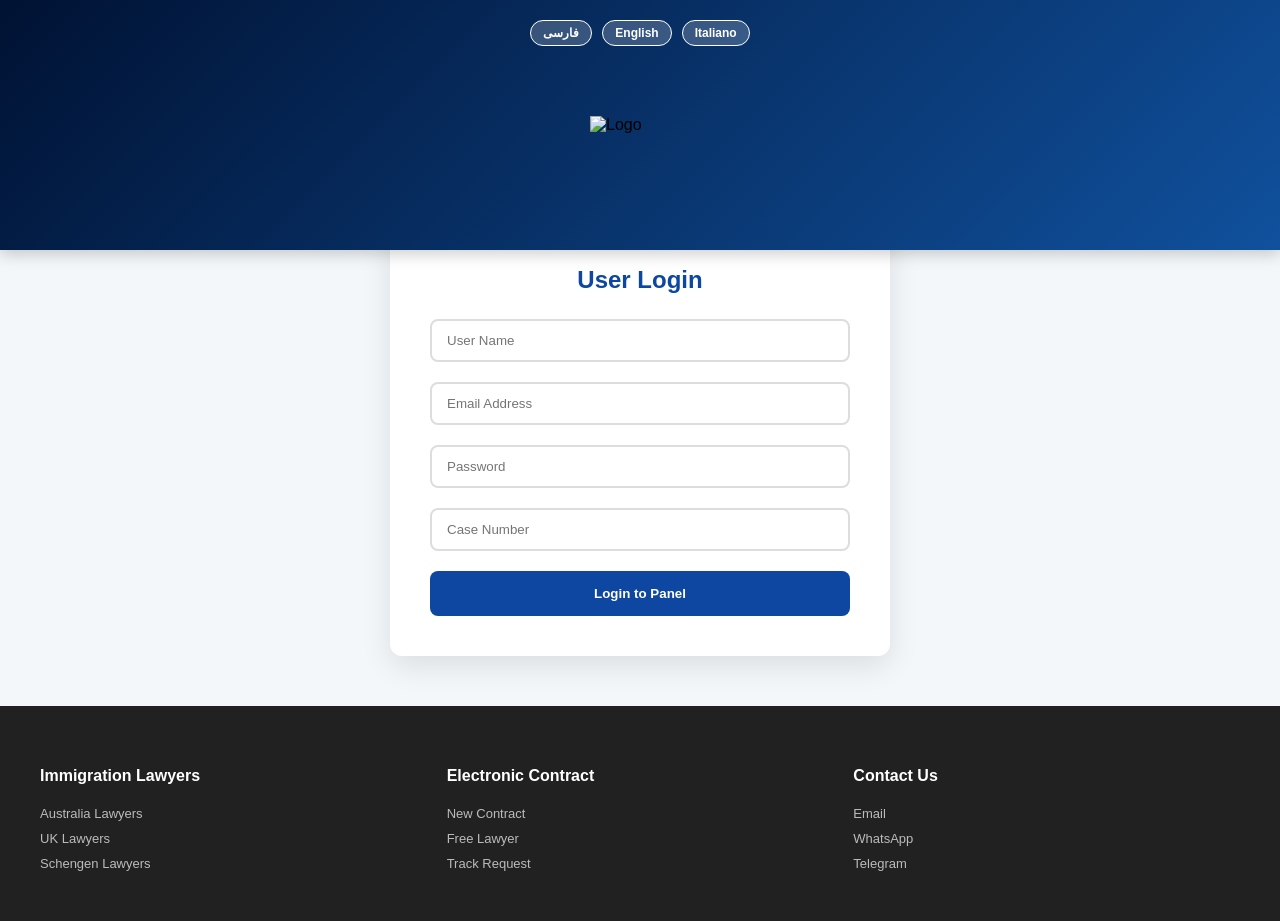
==== index.html @ 3d42e1a6 "Add files via upload" ====
<!DOCTYPE html>
<html dir="ltr" lang="en">
<head>
    <meta charset="UTF-8">
    <meta name="viewport" content="width=device-width, initial-scale=1.0">
    <title id="txt_title">Official Immigration Panel</title>
    <link rel="stylesheet" href="style.css">
</head>
<body>

<header>
    <div class="lang-switcher">
        <button onclick="changeLanguage('fa')">فارسی</button>
        <button onclick="changeLanguage('en')">English</button>
        <button onclick="changeLanguage('it')">Italiano</button>
    </div>
    <img src="logo.png" class="logo" alt="Logo">
</header>

<div id="loading">
    <img src="https://i.gifer.com/ZZ5H.gif" width="50" alt="Loading">
</div>

<div class="login-container">
    <h2 id="txt_login_header">User Login</h2>
    
    <div class="field-group">
        <input type="text" id="userName" placeholder="User Name">
        <div id="err_userName" class="error-msg">❌ User not found</div>
    </div>

    <div class="field-group">
        <input type="email" id="email" placeholder="Email Address">
        <div id="err_email" class="error-msg">❌ Email does not match</div>
    </div>

    <div class="field-group">
        <input type="password" id="password" placeholder="Password">
        <div id="err_password" class="error-msg">❌ Incorrect password</div>
    </div>

    <div class="field-group">
        <input type="text" id="caseNumber" placeholder="Case Number">
        <div id="err_caseNumber" class="error-msg">❌ Invalid case number</div>
    </div>

    <button id="loginBtn">Login to Panel</button>
</div>

<footer id="main-footer">
    <div class="footer-sec">
        <h4 id="txt_footer_1_h">Immigration Lawyers</h4>
        <a href="#" id="txt_footer_1_a1">Australia Lawyers</a>
        <a href="#" id="txt_footer_1_a2">UK Lawyers</a>
        <a href="#" id="txt_footer_1_a3">Schengen Lawyers</a>
    </div>
    <div class="footer-sec">
        <h4 id="txt_footer_2_h">Electronic Contract</h4>
        <a href="#" id="txt_footer_2_a1">Create New Contract</a>
        <a href="#" id="txt_footer_2_a2">Get Free Lawyer</a>
        <a href="#" id="txt_footer_2_a3">Track Request</a>
    </div>
    <div class="footer-sec">
        <h4 id="txt_footer_3_h">Contact Us</h4>
        <a href="#" id="txt_footer_3_a1">Email Address</a>
        <a href="#" id="txt_footer_3_a2">WhatsApp</a>
        <a href="#" id="txt_footer_3_a3">Telegram</a>
    </div>
</footer>

<script src="script.js"></script>
</body>
</html>
---- style.css ----
:root {
    --primary: #0d47a1;
    --success: #2e7d32;
    --error: #c62828;
    --bg: #f4f7f9;
}

body {
    font-family: 'Segoe UI', Tahoma, sans-serif;
    margin: 0;
    background-color: var(--bg);
}

header {
    height: 250px;
    background: linear-gradient(-45deg, #0d47a1, #1a237e, #1565c0, #001233);
    background-size: 400% 400%;
    animation: gradientBg 15s ease infinite;
    display: flex;
    flex-direction: column;
    justify-content: center;
    align-items: center;
    box-shadow: 0 4px 15px rgba(0,0,0,0.2);
    position: relative;
}

.lang-switcher {
    position: absolute;
    top: 20px;
    display: flex;
    gap: 10px;
}

.lang-switcher button {
    background: rgba(255,255,255,0.2);
    border: 1px solid white;
    color: white;
    padding: 5px 12px;
    border-radius: 20px;
    cursor: pointer;
    font-size: 12px;
    width: auto;
}

.lang-switcher button:hover {
    background: white;
    color: var(--primary);
}

@keyframes gradientBg {
    0% { background-position: 0% 50%; }
    50% { background-position: 100% 50%; }
    100% { background-position: 0% 50%; }
}

.logo {
    width: 100px;
    animation: rotateLogo 40s linear infinite;
}

@keyframes rotateLogo {
    from { transform: rotate(0deg); }
    to { transform: rotate(360deg); }
}

.login-container {
    max-width: 420px;
    margin: -50px auto 50px;
    background: white;
    padding: 40px;
    border-radius: 12px;
    box-shadow: 0 10px 30px rgba(0,0,0,0.1);
    border-top: 6px solid var(--primary);
}

h2 { text-align: center; color: var(--primary); margin-bottom: 25px; }

.field-group { margin-bottom: 20px; position: relative; }

input {
    width: 100%;
    padding: 12px 15px;
    border: 2px solid #ddd;
    border-radius: 8px;
    box-sizing: border-box;
    transition: 0.3s;
}

input:focus { border-color: var(--primary); outline: none; }

.invalid { border-color: var(--error) !important; background-color: #ffebee; }

.error-msg { color: var(--error); font-size: 11px; display: none; margin-top: 5px; text-align: inherit; }

button {
    width: 100%;
    padding: 15px;
    background: var(--primary);
    color: white;
    border: none;
    border-radius: 8px;
    font-weight: bold;
    cursor: pointer;
}

footer {
    background: #212121;
    color: white;
    padding: 40px;
    display: grid;
    grid-template-columns: repeat(auto-fit, minmax(200px, 1fr));
    gap: 20px;
}

.footer-sec a { color: #bbb; text-decoration: none; display: block; margin: 10px 0; font-size: 13px; }

#loading {
    display: none;
    position: fixed;
    top: 50%; left: 50%;
    transform: translate(-50%, -50%);
    z-index: 1000;
}
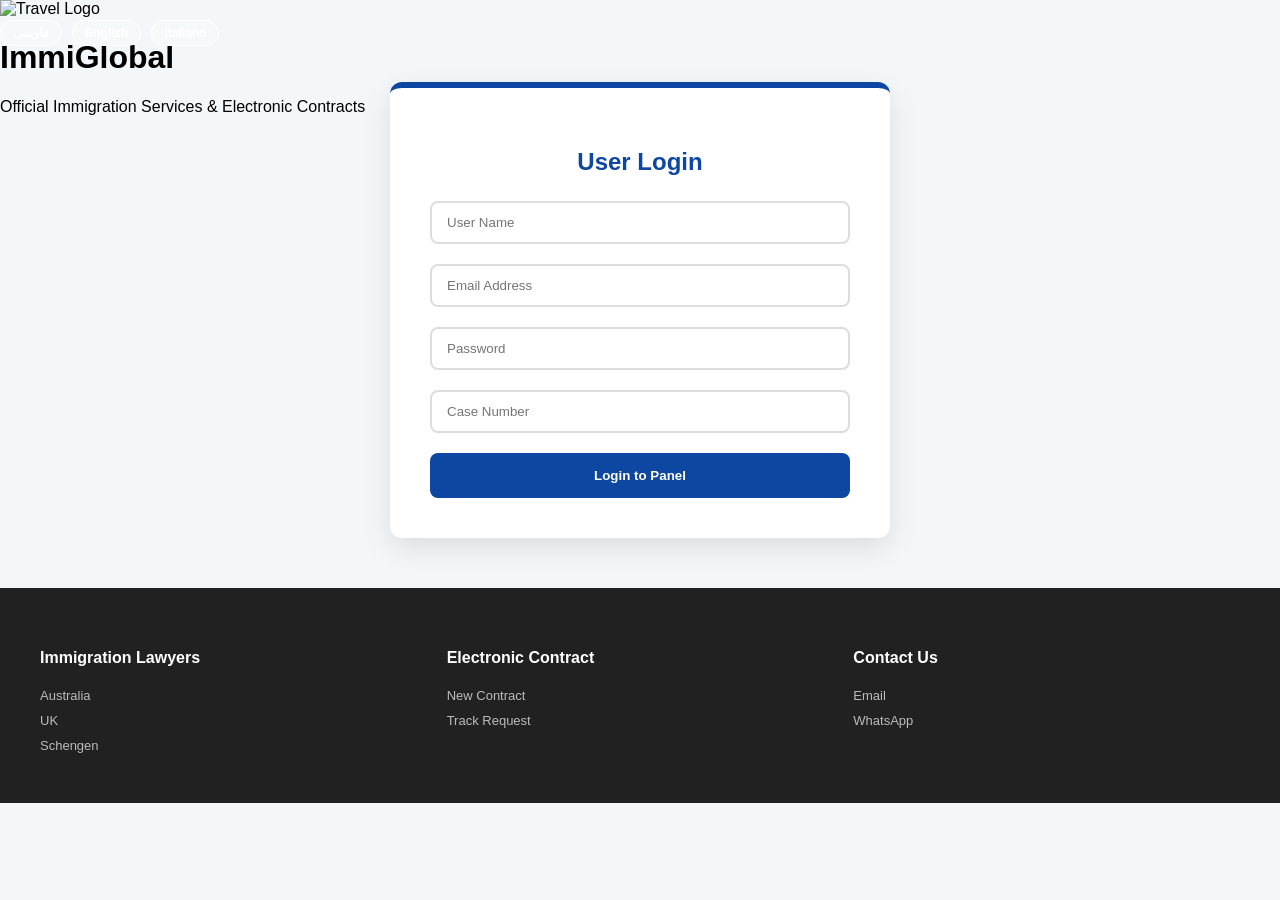
==== commit 8036db9c: "Update index.html" ====
--- a/index.html
+++ b/index.html
@@ -4,70 +4,81 @@
     <meta charset="UTF-8">
     <meta name="viewport" content="width=device-width, initial-scale=1.0">
     <title id="txt_title">Official Immigration Panel</title>
+    <link rel="icon" type="image/png" href="https://cdn-icons-png.flaticon.com/512/826/826070.png">
     <link rel="stylesheet" href="style.css">
 </head>
 <body>
 
-<header>
-    <div class="lang-switcher">
-        <button onclick="changeLanguage('fa')">فارسی</button>
-        <button onclick="changeLanguage('en')">English</button>
-        <button onclick="changeLanguage('it')">Italiano</button>
+<div class="main-wrapper">
+    <div class="visual-section">
+        <div class="header-slider">
+            <div class="slide active" style="background-image: url('https://images.unsplash.com/photo-1526253038957-bce54e05968e?q=80&w=1470&auto=format&fit=crop')"></div>
+            <div class="slide" style="background-image: url('https://images.unsplash.com/photo-1436491865332-7a61a109c0f2?q=80&w=1470&auto=format&fit=crop')"></div>
+            <div class="slide" style="background-image: url('https://images.unsplash.com/photo-1569091791842-7cfb64e04797?q=80&w=1470&auto=format&fit=crop')"></div>
+            <div class="slide" style="background-image: url('https://images.unsplash.com/photo-1540339832862-47452993293e?q=80&w=1374&auto=format&fit=crop')"></div>
+            <div class="slide" style="background-image: url('https://images.unsplash.com/photo-1517486808906-6ca8b3f04846?q=80&w=1498&auto=format&fit=crop')"></div>
+        </div>
+        <div class="overlay-content">
+            <img src="https://cdn-icons-png.flaticon.com/512/984/984233.png" class="logo" alt="Travel Logo">
+            <h1 class="logo-text">ImmiGlobal</h1>
+            <p>Official Immigration Services & Electronic Contracts</p>
+        </div>
     </div>
-    <img src="logo.png" class="logo" alt="Logo">
-</header>
+
+    <div class="form-section">
+        <div class="lang-switcher">
+            <button onclick="changeLanguage('fa')">فارسی</button>
+            <button onclick="changeLanguage('en')">English</button>
+            <button onclick="changeLanguage('it')">Italiano</button>
+        </div>
+
+        <div class="login-container">
+            <h2 id="txt_login_header">User Login</h2>
+            
+            <div class="field-group">
+                <input type="text" id="userName" placeholder="User Name">
+                <div id="err_userName" class="error-msg">❌ User not found</div>
+            </div>
+
+            <div class="field-group">
+                <input type="email" id="email" placeholder="Email Address">
+                <div id="err_email" class="error-msg">❌ Email mismatch</div>
+            </div>
+
+            <div class="field-group">
+                <input type="password" id="password" placeholder="Password">
+                <div id="err_password" class="error-msg">❌ Incorrect password</div>
+            </div>
+
+            <div class="field-group">
+                <input type="text" id="caseNumber" placeholder="Case Number">
+                <div id="err_caseNumber" class="error-msg">❌ Invalid case number</div>
+            </div>
+
+            <button id="loginBtn">Login to Panel</button>
+        </div>
+    </div>
+</div>
 
 <div id="loading">
     <img src="https://i.gifer.com/ZZ5H.gif" width="50" alt="Loading">
 </div>
 
-<div class="login-container">
-    <h2 id="txt_login_header">User Login</h2>
-    
-    <div class="field-group">
-        <input type="text" id="userName" placeholder="User Name">
-        <div id="err_userName" class="error-msg">❌ User not found</div>
-    </div>
-
-    <div class="field-group">
-        <input type="email" id="email" placeholder="Email Address">
-        <div id="err_email" class="error-msg">❌ Email does not match</div>
-    </div>
-
-    <div class="field-group">
-        <input type="password" id="password" placeholder="Password">
-        <div id="err_password" class="error-msg">❌ Incorrect password</div>
-    </div>
-
-    <div class="field-group">
-        <input type="text" id="caseNumber" placeholder="Case Number">
-        <div id="err_caseNumber" class="error-msg">❌ Invalid case number</div>
-    </div>
-
-    <button id="loginBtn">Login to Panel</button>
-</div>
-
 <footer id="main-footer">
     <div class="footer-sec">
         <h4 id="txt_footer_1_h">Immigration Lawyers</h4>
-        <a href="#" id="txt_footer_1_a1">Australia Lawyers</a>
-        <a href="#" id="txt_footer_1_a2">UK Lawyers</a>
-        <a href="#" id="txt_footer_1_a3">Schengen Lawyers</a>
+        <a href="#">Australia</a> <a href="#">UK</a> <a href="#">Schengen</a>
     </div>
     <div class="footer-sec">
         <h4 id="txt_footer_2_h">Electronic Contract</h4>
-        <a href="#" id="txt_footer_2_a1">Create New Contract</a>
-        <a href="#" id="txt_footer_2_a2">Get Free Lawyer</a>
-        <a href="#" id="txt_footer_2_a3">Track Request</a>
+        <a href="#">New Contract</a> <a href="#">Track Request</a>
     </div>
     <div class="footer-sec">
         <h4 id="txt_footer_3_h">Contact Us</h4>
-        <a href="#" id="txt_footer_3_a1">Email Address</a>
-        <a href="#" id="txt_footer_3_a2">WhatsApp</a>
-        <a href="#" id="txt_footer_3_a3">Telegram</a>
+        <a href="#">Email</a> <a href="#">WhatsApp</a>
     </div>
 </footer>
 
 <script src="script.js"></script>
 </body>
-</html>+</html>
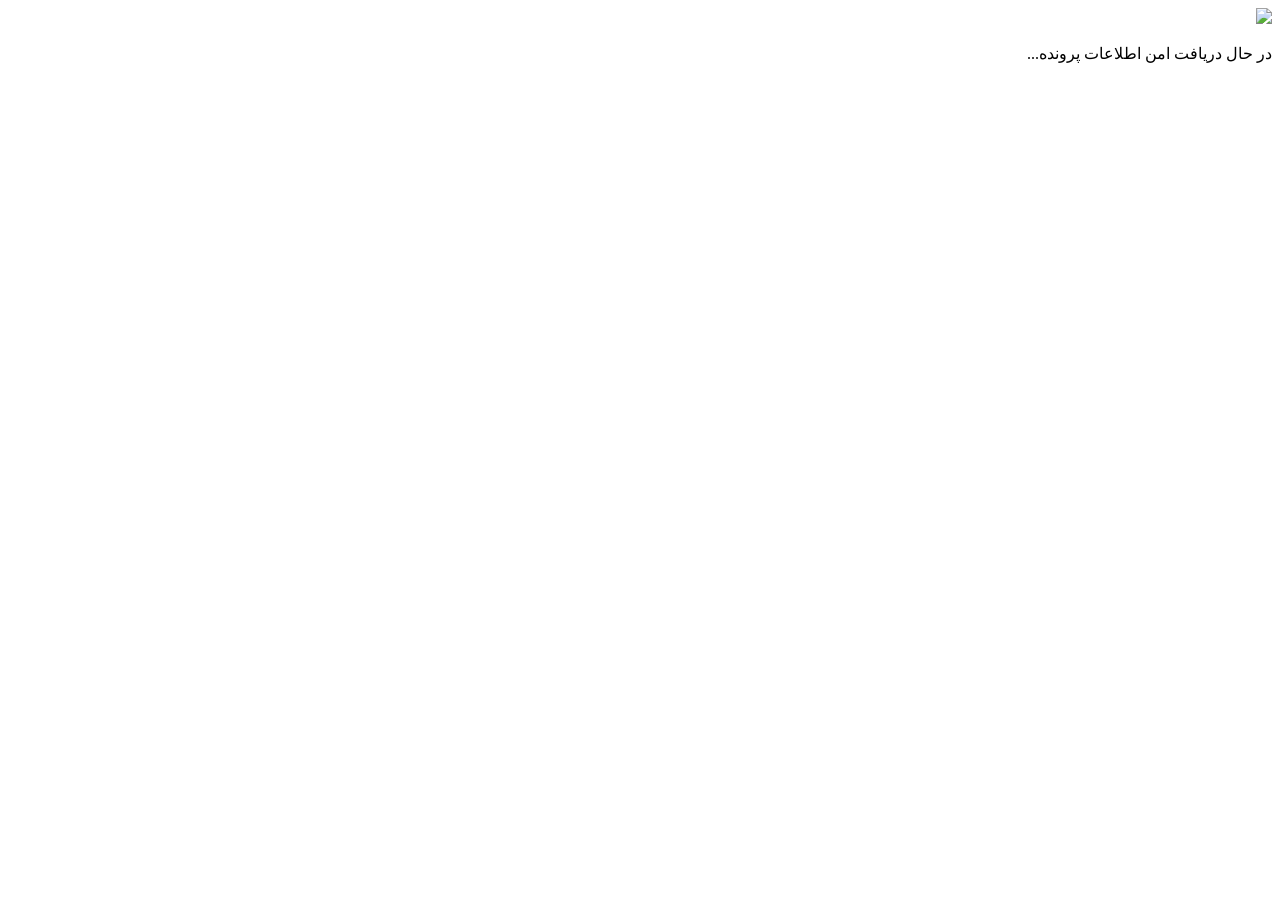
==== commit 0693d2e2: "Update index.html" ====
--- a/index.html
+++ b/index.html
@@ -1,84 +1,119 @@
 <!DOCTYPE html>
-<html dir="ltr" lang="en">
+<html dir="rtl" lang="fa">
 <head>
     <meta charset="UTF-8">
     <meta name="viewport" content="width=device-width, initial-scale=1.0">
-    <title id="txt_title">Official Immigration Panel</title>
-    <link rel="icon" type="image/png" href="https://cdn-icons-png.flaticon.com/512/826/826070.png">
-    <link rel="stylesheet" href="style.css">
+    <title>Dashboard | VORG GLOBAL</title>
+    <link rel="stylesheet" href="panel-style.css">
 </head>
 <body>
-
-<div class="main-wrapper">
-    <div class="visual-section">
-        <div class="header-slider">
-            <div class="slide active" style="background-image: url('https://images.unsplash.com/photo-1526253038957-bce54e05968e?q=80&w=1470&auto=format&fit=crop')"></div>
-            <div class="slide" style="background-image: url('https://images.unsplash.com/photo-1436491865332-7a61a109c0f2?q=80&w=1470&auto=format&fit=crop')"></div>
-            <div class="slide" style="background-image: url('https://images.unsplash.com/photo-1569091791842-7cfb64e04797?q=80&w=1470&auto=format&fit=crop')"></div>
-            <div class="slide" style="background-image: url('https://images.unsplash.com/photo-1540339832862-47452993293e?q=80&w=1374&auto=format&fit=crop')"></div>
-            <div class="slide" style="background-image: url('https://images.unsplash.com/photo-1517486808906-6ca8b3f04846?q=80&w=1498&auto=format&fit=crop')"></div>
-        </div>
-        <div class="overlay-content">
-            <img src="https://cdn-icons-png.flaticon.com/512/984/984233.png" class="logo" alt="Travel Logo">
-            <h1 class="logo-text">ImmiGlobal</h1>
-            <p>Official Immigration Services & Electronic Contracts</p>
-        </div>
+    <div id="loadingOverlay">
+        <img src="https://i.gifer.com/ZZ5H.gif" width="60">
+        <p>در حال دریافت امن اطلاعات پرونده...</p>
     </div>
 
-    <div class="form-section">
-        <div class="lang-switcher">
-            <button onclick="changeLanguage('fa')">فارسی</button>
-            <button onclick="changeLanguage('en')">English</button>
-            <button onclick="changeLanguage('it')">Italiano</button>
-        </div>
+    <div class="panel-layout" id="panelUI" style="display:none;">
+        <aside class="sidebar">
+            <div class="brand">
+                <img src="https://cdn-icons-png.flaticon.com/512/984/984233.png" class="airplane-icon">
+                <h2>VORG PANEL</h2>
+            </div>
+            <div class="user-info">
+                <p id="userNameDisplay">...</p>
+                <span id="caseIdDisplay">...</span>
+            </div>
+            <button onclick="logout()" class="btn-logout">خروج از سیستم</button>
+        </aside>
 
-        <div class="login-container">
-            <h2 id="txt_login_header">User Login</h2>
-            
-            <div class="field-group">
-                <input type="text" id="userName" placeholder="User Name">
-                <div id="err_userName" class="error-msg">❌ User not found</div>
+        <main class="main-content">
+            <header class="content-header">
+                <h1>پنل رسمی مدیریت کیس</h1>
+            </header>
+
+            <div class="grid-container">
+                <section class="info-card">
+                    <h3>👤 مشخصات فردی متقاضی</h3>
+                    <div id="personalData" class="data-list"></div>
+                </section>
+
+                <section class="info-card">
+                    <h3>⚖️ وضعیت پرونده و وکیل</h3>
+                    <div id="legalData" class="data-list"></div>
+                </section>
+
+                <section class="info-card full-width">
+                    <h3>📂 اسناد و مدارک آنلاین (Google Drive)</h3>
+                    <div id="docsContainer" class="docs-grid"></div>
+                </section>
             </div>
+        </main>
+    </div>
 
-            <div class="field-group">
-                <input type="email" id="email" placeholder="Email Address">
-                <div id="err_email" class="error-msg">❌ Email mismatch</div>
-            </div>
+    <script>
+        const API_URL = "لینک_اسکریپت_شما"; // آدرس نهایی اسکریپت گوگل را اینجا بگذارید
 
-            <div class="field-group">
-                <input type="password" id="password" placeholder="Password">
-                <div id="err_password" class="error-msg">❌ Incorrect password</div>
-            </div>
+        window.onload = function() {
+            const caseNum = localStorage.getItem('userCaseNumber');
+            if (!caseNum) { window.location.href = "index.html"; return; }
 
-            <div class="field-group">
-                <input type="text" id="caseNumber" placeholder="Case Number">
-                <div id="err_caseNumber" class="error-msg">❌ Invalid case number</div>
-            </div>
+            fetch(`${API_URL}?action=getPanelData&caseNumber=${caseNum}`)
+                .then(res => res.json())
+                .then(data => {
+                    document.getElementById('loadingOverlay').style.display = 'none';
+                    if (data.success) {
+                        document.getElementById('panelUI').style.display = 'flex';
+                        populateData(data);
+                    } else {
+                        alert("دسترسی غیرمجاز!");
+                        logout();
+                    }
+                })
+                .catch(() => alert("خطا در ارتباط با سرور دیتابیس"));
+        };
 
-            <button id="loginBtn">Login to Panel</button>
-        </div>
-    </div>
-</div>
+        function populateData(data) {
+            const p = data.personal;
+            const d = data.docs;
 
-<div id="loading">
-    <img src="https://i.gifer.com/ZZ5H.gif" width="50" alt="Loading">
-</div>
+            document.getElementById('userNameDisplay').innerText = p[0] + " " + p[1];
+            document.getElementById('caseIdDisplay').innerText = "ID: " + p[20];
 
-<footer id="main-footer">
-    <div class="footer-sec">
-        <h4 id="txt_footer_1_h">Immigration Lawyers</h4>
-        <a href="#">Australia</a> <a href="#">UK</a> <a href="#">Schengen</a>
-    </div>
-    <div class="footer-sec">
-        <h4 id="txt_footer_2_h">Electronic Contract</h4>
-        <a href="#">New Contract</a> <a href="#">Track Request</a>
-    </div>
-    <div class="footer-sec">
-        <h4 id="txt_footer_3_h">Contact Us</h4>
-        <a href="#">Email</a> <a href="#">WhatsApp</a>
-    </div>
-</footer>
+            // مشخصات فردی (A-K)
+            document.getElementById('personalData').innerHTML = `
+                <div class="row"><span>نام:</span> <strong>${p[0]}</strong></div>
+                <div class="row"><span>تخلص:</span> <strong>${p[1]}</strong></div>
+                <div class="row"><span>نام پدر:</span> <strong>${p[2]}</strong></div>
+                <div class="row"><span>نمبر تذکره:</span> <strong>${p[8]}</strong></div>
+                <div class="row"><span>ملیت:</span> <strong>${p[4]}</strong></div>
+            `;
 
-<script src="script.js"></script>
+            // وضعیت حقوقی (Q-W)
+            document.getElementById('legalData').innerHTML = `
+                <div class="row"><span>کشور مقصد:</span> <strong>${p[17]}</strong></div>
+                <div class="row"><span>وکیل مسئول:</span> <strong>${p[22]}</strong></div>
+                <div class="row"><span>سریال پیگیری:</span> <strong style="color:blue">${p[20]}</strong></div>
+                <div class="row"><span>وضعیت پرداخت:</span> <strong class="badge">${p[21]}</strong></div>
+            `;
+
+            // مدارک Docpic (لینک‌ها)
+            const labels = ["تصویر شخصی", "اپلیکیشن فورم", "قبولی IOM", "قبولی UN", "مصاحبه", "رسید پرداخت", "مدارک وظیفه", "وزارت خارجه", "کیس ورکر", "نامه HR", "توصیه نامه", "قرارداد وکالت", "مشخصات وکیل", "حمایت ویزا", "خطر جانی", "شاهدان", "همکاری", "تصویر ۱", "تصویر ۲", "فامیل"];
+            let html = "";
+            for(let i=0; i<labels.length; i++) {
+                if(d[i] && d[i].toString().includes("http")) {
+                    html += `
+                        <a href="${d[i]}" target="_blank" class="doc-item">
+                            <div class="doc-icon">📂</div>
+                            <div class="doc-name">${labels[i]}</div>
+                        </a>`;
+                }
+            }
+            document.getElementById('docsContainer').innerHTML = html || "<p>مدرکی آپلود نشده است.</p>";
+        }
+
+        function logout() {
+            localStorage.clear();
+            window.location.href = "index.html";
+        }
+    </script>
 </body>
 </html>
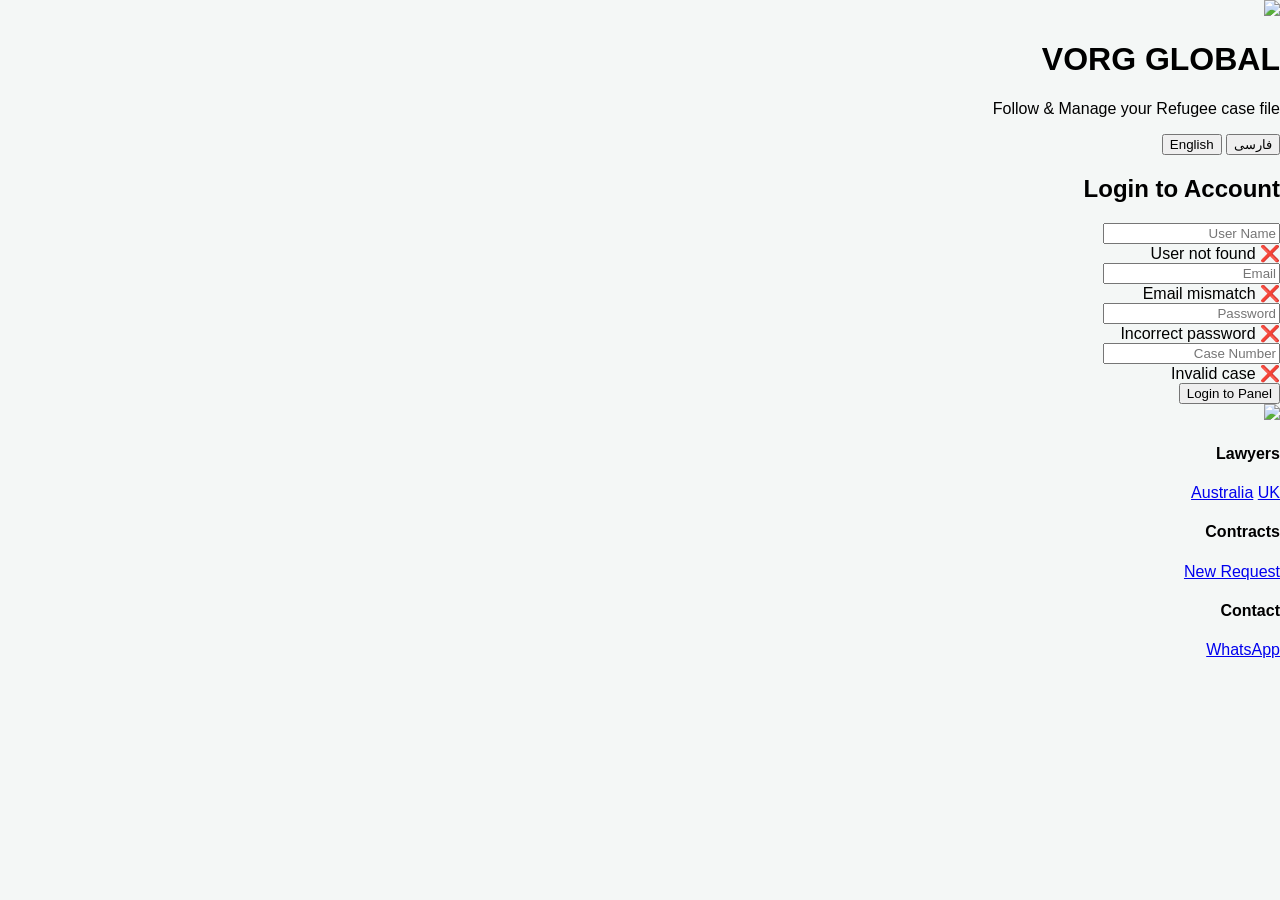
==== commit d67fb751: "Update index.html" ====
--- a/index.html
+++ b/index.html
@@ -1,119 +1,120 @@
 <!DOCTYPE html>
-<html dir="rtl" lang="fa">
+<html dir="ltr" lang="en">
 <head>
     <meta charset="UTF-8">
     <meta name="viewport" content="width=device-width, initial-scale=1.0">
-    <title>Dashboard | VORG GLOBAL</title>
-    <link rel="stylesheet" href="panel-style.css">
+    <title id="txt_title">VORG GLOBAL</title>
+    <link rel="stylesheet" href="style.css">
 </head>
 <body>
-    <div id="loadingOverlay">
-        <img src="https://i.gifer.com/ZZ5H.gif" width="60">
-        <p>در حال دریافت امن اطلاعات پرونده...</p>
+
+<div class="main-wrapper">
+    <div class="visual-section">
+        <div class="header-slider">
+            <div class="slide active" style="background-image: url('https://images.unsplash.com/photo-1526253038957-bce54e05968e?q=80&w=1470&auto=format&fit=crop')"></div>
+            <div class="slide" style="background-image: url('https://images.unsplash.com/photo-1436491865332-7a61a109c0f2?q=80&w=1470&auto=format&fit=crop')"></div>
+        </div>
+        <div class="overlay-content">
+            <img src="https://cdn-icons-png.flaticon.com/512/984/984233.png" class="logo">
+            <h1 class="logo-text">VORG GLOBAL</h1>
+            <p>Follow & Manage your Refugee case file</p>
+        </div>
     </div>
 
-    <div class="panel-layout" id="panelUI" style="display:none;">
-        <aside class="sidebar">
-            <div class="brand">
-                <img src="https://cdn-icons-png.flaticon.com/512/984/984233.png" class="airplane-icon">
-                <h2>VORG PANEL</h2>
+    <div class="form-section">
+        <div class="lang-switcher">
+            <button onclick="changeLanguage('fa')">فارسی</button>
+            <button onclick="changeLanguage('en')">English</button>
+        </div>
+
+        <div class="login-container">
+            <h2 id="txt_login_header">Login to Account</h2>
+            
+            <div class="field-group">
+                <input type="text" id="userName" placeholder="User Name">
+                <div id="err_userName" class="error-msg">❌ User not found</div>
             </div>
-            <div class="user-info">
-                <p id="userNameDisplay">...</p>
-                <span id="caseIdDisplay">...</span>
+            <div class="field-group">
+                <input type="email" id="email" placeholder="Email">
+                <div id="err_email" class="error-msg">❌ Email mismatch</div>
             </div>
-            <button onclick="logout()" class="btn-logout">خروج از سیستم</button>
-        </aside>
+            <div class="field-group">
+                <input type="password" id="password" placeholder="Password">
+                <div id="err_password" class="error-msg">❌ Incorrect password</div>
+            </div>
+            <div class="field-group">
+                <input type="text" id="caseNumber" placeholder="Case Number">
+                <div id="err_caseNumber" class="error-msg">❌ Invalid case</div>
+            </div>
 
-        <main class="main-content">
-            <header class="content-header">
-                <h1>پنل رسمی مدیریت کیس</h1>
-            </header>
+            <button id="loginBtn">Login to Panel</button>
+        </div>
+    </div>
+</div>
 
-            <div class="grid-container">
-                <section class="info-card">
-                    <h3>👤 مشخصات فردی متقاضی</h3>
-                    <div id="personalData" class="data-list"></div>
-                </section>
+<div id="loading"><img src="https://i.gifer.com/ZZ5H.gif" width="50"></div>
 
-                <section class="info-card">
-                    <h3>⚖️ وضعیت پرونده و وکیل</h3>
-                    <div id="legalData" class="data-list"></div>
-                </section>
+<footer id="main-footer">
+    <div class="footer-sec">
+        <h4 id="txt_footer_1_h">Lawyers</h4>
+        <a href="#">Australia</a> <a href="#">UK</a>
+    </div>
+    <div class="footer-sec">
+        <h4 id="txt_footer_2_h">Contracts</h4>
+        <a href="#">New Request</a>
+    </div>
+    <div class="footer-sec">
+        <h4 id="txt_footer_3_h">Contact</h4>
+        <a href="#">WhatsApp</a>
+    </div>
+</footer>
 
-                <section class="info-card full-width">
-                    <h3>📂 اسناد و مدارک آنلاین (Google Drive)</h3>
-                    <div id="docsContainer" class="docs-grid"></div>
-                </section>
-            </div>
-        </main>
-    </div>
+<script>
+    const GOOGLE_API_URL = "https://script.google.com/macros/s/AKfycbyjvuEm6Trv1SokGDrPUQK9dPJoDnzlTVvORxTYB9mgnomGcxdJgLadFSwGaz6EoDesoA/exec";
 
-    <script>
-        const API_URL = "لینک_اسکریپت_شما"; // آدرس نهایی اسکریپت گوگل را اینجا بگذارید
+    // Slider
+    let currentSlide = 0;
+    const slides = document.querySelectorAll('.slide');
+    setInterval(() => {
+        slides[currentSlide].classList.remove('active');
+        currentSlide = (currentSlide + 1) % slides.length;
+        slides[currentSlide].classList.add('active');
+    }, 5000);
 
-        window.onload = function() {
-            const caseNum = localStorage.getItem('userCaseNumber');
-            if (!caseNum) { window.location.href = "index.html"; return; }
+    // Multi-lang
+    const translations = {
+        en: { dir: "ltr", login_header: "User Login", login_btn: "Login to Panel", empty: "Fill all fields", loading: "Welcome! Redirecting..." },
+        fa: { dir: "rtl", login_header: "ورود کاربری", login_btn: "ورود به پنل", empty: "تمام فیلدها را پر کنید", loading: "خوش آمدید! در حال انتقال..." }
+    };
 
-            fetch(`${API_URL}?action=getPanelData&caseNumber=${caseNum}`)
-                .then(res => res.json())
-                .then(data => {
-                    document.getElementById('loadingOverlay').style.display = 'none';
-                    if (data.success) {
-                        document.getElementById('panelUI').style.display = 'flex';
-                        populateData(data);
-                    } else {
-                        alert("دسترسی غیرمجاز!");
-                        logout();
-                    }
-                })
-                .catch(() => alert("خطا در ارتباط با سرور دیتابیس"));
-        };
+    function changeLanguage(lang) {
+        const t = translations[lang];
+        document.documentElement.dir = t.dir;
+        document.getElementById('txt_login_header').innerText = t.login_header;
+        document.getElementById('loginBtn').innerText = t.login_btn;
+    }
 
-        function populateData(data) {
-            const p = data.personal;
-            const d = data.docs;
+    document.getElementById('loginBtn').addEventListener('click', () => {
+        const user = document.getElementById('userName').value;
+        const email = document.getElementById('email').value;
+        const pass = document.getElementById('password').value;
+        const caseNum = document.getElementById('caseNumber').value;
 
-            document.getElementById('userNameDisplay').innerText = p[0] + " " + p[1];
-            document.getElementById('caseIdDisplay').innerText = "ID: " + p[20];
+        if(!user || !email || !pass || !caseNum) return alert("Empty fields!");
 
-            // مشخصات فردی (A-K)
-            document.getElementById('personalData').innerHTML = `
-                <div class="row"><span>نام:</span> <strong>${p[0]}</strong></div>
-                <div class="row"><span>تخلص:</span> <strong>${p[1]}</strong></div>
-                <div class="row"><span>نام پدر:</span> <strong>${p[2]}</strong></div>
-                <div class="row"><span>نمبر تذکره:</span> <strong>${p[8]}</strong></div>
-                <div class="row"><span>ملیت:</span> <strong>${p[4]}</strong></div>
-            `;
-
-            // وضعیت حقوقی (Q-W)
-            document.getElementById('legalData').innerHTML = `
-                <div class="row"><span>کشور مقصد:</span> <strong>${p[17]}</strong></div>
-                <div class="row"><span>وکیل مسئول:</span> <strong>${p[22]}</strong></div>
-                <div class="row"><span>سریال پیگیری:</span> <strong style="color:blue">${p[20]}</strong></div>
-                <div class="row"><span>وضعیت پرداخت:</span> <strong class="badge">${p[21]}</strong></div>
-            `;
-
-            // مدارک Docpic (لینک‌ها)
-            const labels = ["تصویر شخصی", "اپلیکیشن فورم", "قبولی IOM", "قبولی UN", "مصاحبه", "رسید پرداخت", "مدارک وظیفه", "وزارت خارجه", "کیس ورکر", "نامه HR", "توصیه نامه", "قرارداد وکالت", "مشخصات وکیل", "حمایت ویزا", "خطر جانی", "شاهدان", "همکاری", "تصویر ۱", "تصویر ۲", "فامیل"];
-            let html = "";
-            for(let i=0; i<labels.length; i++) {
-                if(d[i] && d[i].toString().includes("http")) {
-                    html += `
-                        <a href="${d[i]}" target="_blank" class="doc-item">
-                            <div class="doc-icon">📂</div>
-                            <div class="doc-name">${labels[i]}</div>
-                        </a>`;
+        document.getElementById('loading').style.display = 'block';
+        fetch(`${GOOGLE_API_URL}?user=${user}&email=${email}&pass=${pass}&case=${caseNum}`)
+            .then(res => res.json())
+            .then(data => {
+                document.getElementById('loading').style.display = 'none';
+                if(data.success) {
+                    localStorage.setItem('userCaseNumber', caseNum);
+                    window.location.href = "panel.html";
+                } else {
+                    alert("Error in credentials");
                 }
-            }
-            document.getElementById('docsContainer').innerHTML = html || "<p>مدرکی آپلود نشده است.</p>";
-        }
-
-        function logout() {
-            localStorage.clear();
-            window.location.href = "index.html";
-        }
-    </script>
+            });
+    });
+</script>
 </body>
 </html>
--- a/style.css
+++ b/style.css
@@ -0,0 +1,42 @@
+:root { --primary: #0d47a1; --accent: #1a237e; --gray: #f4f7f6; }
+body { margin: 0; font-family: 'Tahoma', sans-serif; background: var(--gray); direction: rtl; }
+
+.panel-layout { display: flex; min-height: 100vh; }
+
+/* Sidebar */
+.sidebar { width: 260px; background: var(--primary); color: white; padding: 20px; display: flex; flex-direction: column; }
+.brand { text-align: center; margin-bottom: 40px; }
+.airplane-icon { width: 60px; filter: brightness(0) invert(1); animation: slowRotate 10s linear infinite; }
+@keyframes slowRotate { from { transform: rotate(0); } to { transform: rotate(360deg); } }
+
+.user-info { text-align: center; border-top: 1px solid rgba(255,255,255,0.1); padding-top: 20px; }
+.btn-logout { margin-top: auto; padding: 12px; background: #d32f2f; color: white; border: none; border-radius: 5px; cursor: pointer; }
+
+/* Main Content */
+.main-content { flex: 1; padding: 40px; }
+.content-header { border-bottom: 3px solid var(--primary); margin-bottom: 30px; }
+
+.grid-container { display: grid; grid-template-columns: 1fr 1fr; gap: 25px; }
+.full-width { grid-column: span 2; }
+
+.info-card { background: white; padding: 25px; border-radius: 12px; box-shadow: 0 4px 6px rgba(0,0,0,0.05); }
+.info-card h3 { color: var(--primary); margin-top: 0; border-right: 4px solid var(--primary); padding-right: 10px; }
+
+.data-list .row { display: flex; justify-content: space-between; padding: 12px 0; border-bottom: 1px solid #eee; }
+.badge { background: #e8f5e9; color: #2e7d32; padding: 3px 8px; border-radius: 4px; font-size: 13px; }
+
+/* Docs Grid */
+.docs-grid { display: grid; grid-template-columns: repeat(auto-fill, minmax(140px, 1fr)); gap: 15px; margin-top: 20px; }
+.doc-item { text-decoration: none; background: #fff; border: 1px solid #ddd; padding: 15px; border-radius: 8px; text-align: center; transition: 0.3s; }
+.doc-item:hover { border-color: var(--primary); background: #e3f2fd; transform: translateY(-3px); }
+.doc-icon { font-size: 28px; margin-bottom: 8px; }
+.doc-name { font-size: 12px; color: #333; font-weight: bold; }
+
+#loadingOverlay { position: fixed; inset: 0; background: white; display: flex; flex-direction: column; justify-content: center; align-items: center; z-index: 2000; }
+
+@media (max-width: 900px) {
+    .panel-layout { flex-direction: column; }
+    .sidebar { width: 100%; box-sizing: border-box; }
+    .grid-container { grid-template-columns: 1fr; }
+    .full-width { grid-column: span 1; }
+}
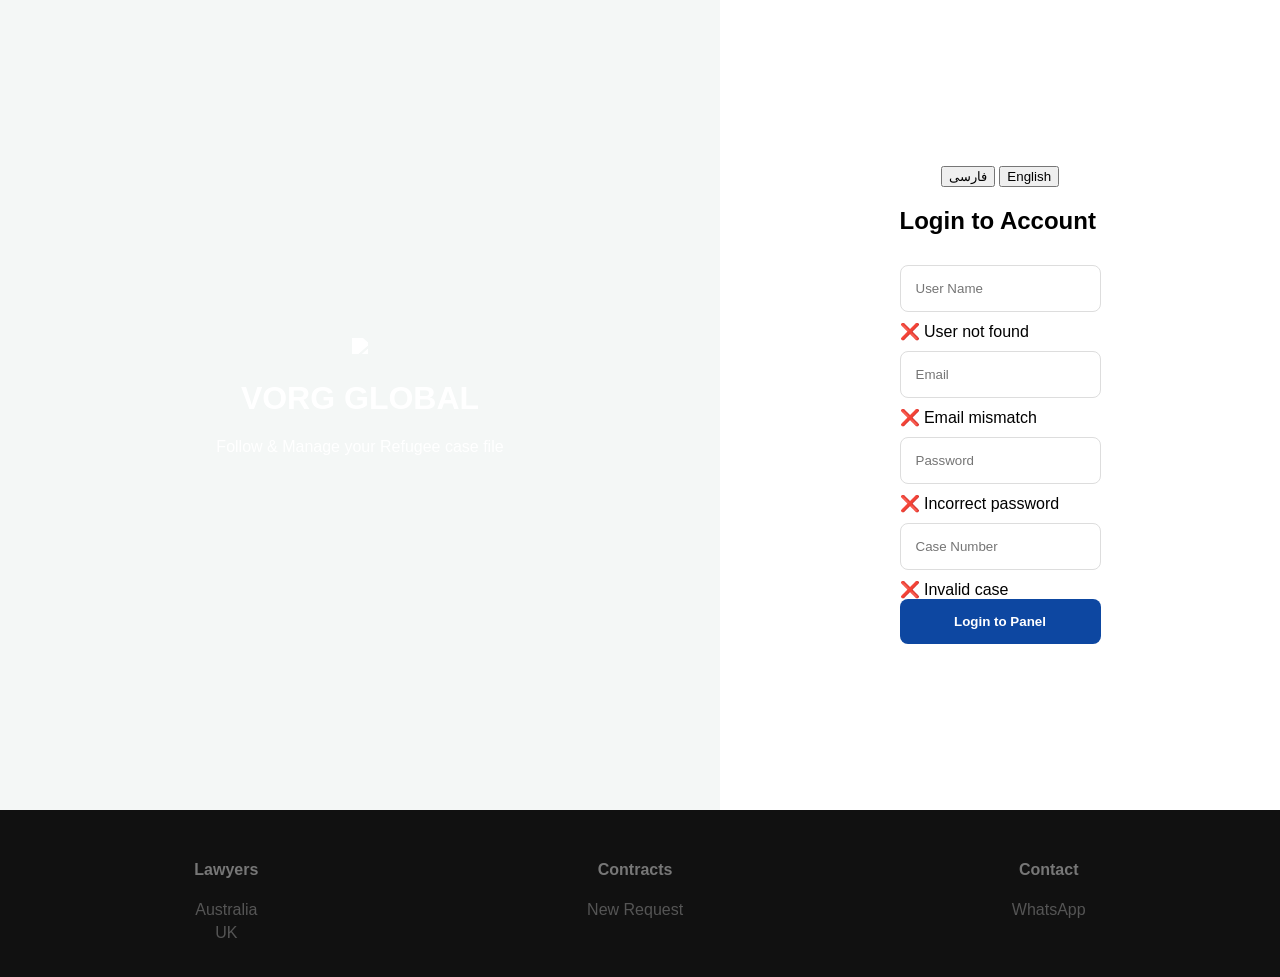
==== commit 10be8f94: "Update index.html" ====
--- a/index.html
+++ b/index.html
@@ -11,11 +11,11 @@
 <div class="main-wrapper">
     <div class="visual-section">
         <div class="header-slider">
-            <div class="slide active" style="background-image: url('https://images.unsplash.com/photo-1526253038957-bce54e05968e?q=80&w=1470&auto=format&fit=crop')"></div>
-            <div class="slide" style="background-image: url('https://images.unsplash.com/photo-1436491865332-7a61a109c0f2?q=80&w=1470&auto=format&fit=crop')"></div>
+           <div class="slide active" style="background-image: url('https://picsum.photos/1200/800?v=1')"></div>
+<div class="slide" style="background-image: url('https://picsum.photos/1200/800?v=2')"></div>
         </div>
         <div class="overlay-content">
-            <img src="https://cdn-icons-png.flaticon.com/512/984/984233.png" class="logo">
+<img src="https://www.gstatic.com/images/branding/product/2x/googleg_48dp.png" class="logo">
             <h1 class="logo-text">VORG GLOBAL</h1>
             <p>Follow & Manage your Refugee case file</p>
         </div>
--- a/style.css
+++ b/style.css
@@ -1,40 +1,223 @@
-:root { --primary: #0d47a1; --accent: #1a237e; --gray: #f4f7f6; }
-body { margin: 0; font-family: 'Tahoma', sans-serif; background: var(--gray); direction: rtl; }
-
-.panel-layout { display: flex; min-height: 100vh; }
-
-/* Sidebar */
-.sidebar { width: 260px; background: var(--primary); color: white; padding: 20px; display: flex; flex-direction: column; }
+/* --- متغیرهای مشترک --- */
+:root { 
+    --primary: #0d47a1; 
+    --accent: #1a237e; 
+    --gray: #f4f7f6; 
+    --error: #c62828; 
+}
+
+/* --- تنظیمات عمومی --- */
+body, html { 
+    margin: 0; 
+    padding: 0; 
+    height: 100%; 
+    font-family: 'Tahoma', sans-serif; 
+    background: var(--gray);
+}
+
+/* --- استایل‌های صفحه لاگین (Index) --- */
+.main-wrapper { display: flex; min-height: 90vh; }
+
+.visual-section { 
+    flex: 1.2; 
+    position: relative; 
+    overflow: hidden; 
+    color: white; 
+    display: flex; 
+    align-items: center; 
+    justify-content: center; 
+}
+
+.slide { 
+    position: absolute; 
+    width: 100%; 
+    height: 100%; 
+    background-size: cover; 
+    opacity: 0; 
+    transition: 1.5s; 
+}
+
+.slide.active { opacity: 1; }
+
+.overlay-content { position: relative; z-index: 10; text-align: center; }
+
+.logo { width: 100px; filter: brightness(0) invert(1); }
+
+.form-section { 
+    flex: 0.8; 
+    padding: 40px; 
+    display: flex; 
+    flex-direction: column; 
+    justify-content: center; 
+    align-items: center; 
+    background: white;
+}
+
+input { 
+    width: 100%; 
+    max-width: 350px; 
+    padding: 15px; 
+    margin: 10px 0; 
+    border: 1px solid #ddd; 
+    border-radius: 8px; 
+    box-sizing: border-box;
+}
+
+#loginBtn { 
+    width: 100%; 
+    max-width: 350px; 
+    padding: 15px; 
+    background: var(--primary); 
+    color: white; 
+    border: none; 
+    border-radius: 8px; 
+    cursor: pointer; 
+    font-weight: bold;
+}
+
+#loading { 
+    display: none; 
+    position: fixed; 
+    top: 50%; 
+    left: 50%; 
+    transform: translate(-50%, -50%); 
+    z-index: 999;
+}
+
+footer { 
+    background: #111; 
+    color: #777; 
+    padding: 30px; 
+    display: flex; 
+    justify-content: space-around; 
+    text-align: center; 
+}
+
+footer a { color: #555; text-decoration: none; display: block; margin: 5px 0; }
+
+/* --- استایل‌های پنل مدیریت (Panel) --- */
+.panel-layout { display: flex; min-height: 100vh; direction: rtl; }
+
+.sidebar { 
+    width: 260px; 
+    background: var(--primary); 
+    color: white; 
+    padding: 20px; 
+    display: flex; 
+    flex-direction: column; 
+}
+
 .brand { text-align: center; margin-bottom: 40px; }
-.airplane-icon { width: 60px; filter: brightness(0) invert(1); animation: slowRotate 10s linear infinite; }
-@keyframes slowRotate { from { transform: rotate(0); } to { transform: rotate(360deg); } }
-
-.user-info { text-align: center; border-top: 1px solid rgba(255,255,255,0.1); padding-top: 20px; }
-.btn-logout { margin-top: auto; padding: 12px; background: #d32f2f; color: white; border: none; border-radius: 5px; cursor: pointer; }
-
-/* Main Content */
-.main-content { flex: 1; padding: 40px; }
+
+.airplane-icon { 
+    width: 60px; 
+    filter: brightness(0) invert(1); 
+    animation: slowRotate 10s linear infinite; 
+}
+
+@keyframes slowRotate { 
+    from { transform: rotate(0); } 
+    to { transform: rotate(360deg); } 
+}
+
+.user-info { 
+    text-align: center; 
+    border-top: 1px solid rgba(255,255,255,0.1); 
+    padding-top: 20px; 
+}
+
+.btn-logout { 
+    margin-top: auto; 
+    padding: 12px; 
+    background: #d32f2f; 
+    color: white; 
+    border: none; 
+    border-radius: 5px; 
+    cursor: pointer; 
+}
+
+.main-content { flex: 1; padding: 40px; direction: rtl; }
+
 .content-header { border-bottom: 3px solid var(--primary); margin-bottom: 30px; }
 
 .grid-container { display: grid; grid-template-columns: 1fr 1fr; gap: 25px; }
+
 .full-width { grid-column: span 2; }
 
-.info-card { background: white; padding: 25px; border-radius: 12px; box-shadow: 0 4px 6px rgba(0,0,0,0.05); }
-.info-card h3 { color: var(--primary); margin-top: 0; border-right: 4px solid var(--primary); padding-right: 10px; }
-
-.data-list .row { display: flex; justify-content: space-between; padding: 12px 0; border-bottom: 1px solid #eee; }
-.badge { background: #e8f5e9; color: #2e7d32; padding: 3px 8px; border-radius: 4px; font-size: 13px; }
-
-/* Docs Grid */
-.docs-grid { display: grid; grid-template-columns: repeat(auto-fill, minmax(140px, 1fr)); gap: 15px; margin-top: 20px; }
-.doc-item { text-decoration: none; background: #fff; border: 1px solid #ddd; padding: 15px; border-radius: 8px; text-align: center; transition: 0.3s; }
-.doc-item:hover { border-color: var(--primary); background: #e3f2fd; transform: translateY(-3px); }
+.info-card { 
+    background: white; 
+    padding: 25px; 
+    border-radius: 12px; 
+    box-shadow: 0 4px 6px rgba(0,0,0,0.05); 
+}
+
+.info-card h3 { 
+    color: var(--primary); 
+    margin-top: 0; 
+    border-right: 4px solid var(--primary); 
+    padding-right: 10px; 
+}
+
+.data-list .row { 
+    display: flex; 
+    justify-content: space-between; 
+    padding: 12px 0; 
+    border-bottom: 1px solid #eee; 
+}
+
+.badge { 
+    background: #e8f5e9; 
+    color: #2e7d32; 
+    padding: 3px 8px; 
+    border-radius: 4px; 
+    font-size: 13px; 
+}
+
+.docs-grid { 
+    display: grid; 
+    grid-template-columns: repeat(auto-fill, minmax(140px, 1fr)); 
+    gap: 15px; 
+    margin-top: 20px; 
+}
+
+.doc-item { 
+    text-decoration: none; 
+    background: #fff; 
+    border: 1px solid #ddd; 
+    padding: 15px; 
+    border-radius: 8px; 
+    text-align: center; 
+    transition: 0.3s; 
+    color: #333;
+}
+
+.doc-item:hover { 
+    border-color: var(--primary); 
+    background: #e3f2fd; 
+    transform: translateY(-3px); 
+}
+
 .doc-icon { font-size: 28px; margin-bottom: 8px; }
+
 .doc-name { font-size: 12px; color: #333; font-weight: bold; }
 
-#loadingOverlay { position: fixed; inset: 0; background: white; display: flex; flex-direction: column; justify-content: center; align-items: center; z-index: 2000; }
-
+#loadingOverlay { 
+    position: fixed; 
+    inset: 0; 
+    background: white; 
+    display: flex; 
+    flex-direction: column; 
+    justify-content: center; 
+    align-items: center; 
+    z-index: 2000; 
+}
+
+/* --- تنظیمات ریسپانسیو (Mobile) --- */
 @media (max-width: 900px) {
+    .main-wrapper { flex-direction: column; }
+    .visual-section { height: 250px; flex: none; }
+    .form-section { padding: 20px; }
+    
     .panel-layout { flex-direction: column; }
     .sidebar { width: 100%; box-sizing: border-box; }
     .grid-container { grid-template-columns: 1fr; }
